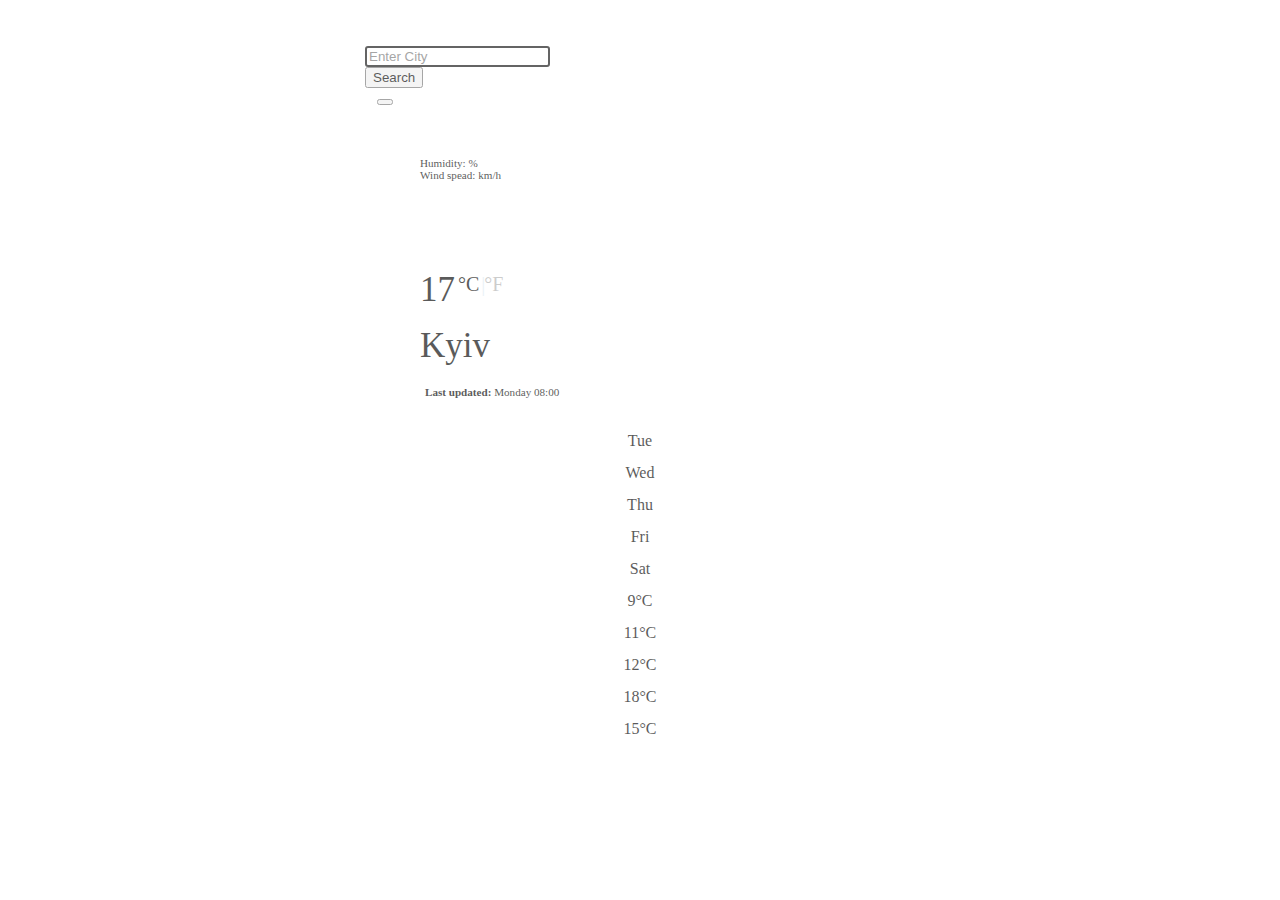
==== index.html @ 40a71dbb "video background" ====
<!DOCTYPE html>
<html lang="en">
  <head>
    <meta charset="UTF-8" />
    <meta http-equiv="X-UA-Compatible" content="IE=edge" />
    <meta name="viewport" content="width=device-width, initial-scale=1.0" />
    <title>Weather app</title>
    <script src="https://unpkg.com/axios@1.1.2/dist/axios.min.js"></script>
    <link
      href="https://cdn.jsdelivr.net/npm/bootstrap@5.3.0-alpha3/dist/css/bootstrap.min.css"
      rel="stylesheet"
      integrity="sha384-KK94CHFLLe+nY2dmCWGMq91rCGa5gtU4mk92HdvYe+M/SXH301p5ILy+dN9+nJOZ"
      crossorigin="anonymous"
    />
    <script
      src="https://kit.fontawesome.com/f24bd2d952.js"
      crossorigin="anonymous"
    ></script>
    <link rel="stylesheet" href="styles.css" />
    <script src="https://unpkg.com/axios@1.1.2/dist/axios.min.js"></script>
  </head>
  <body>

<video autoplay muted loop id="myVideo">
  <source src="images/video2.mp4" type="video/mp4">
</video>

    <div class="border-frame">
      <div class="container">
        <form id="search-city">
          <div class="row">
            <div class="col-1"></div>
            <div class="col-7">
              <input
                type="search"
                class="form-control shadow-sm"
                id="city-input"
                autofocus="on"
                placeholder="Enter City"
              />
            </div>
            <div class="col-2">
              <input
                type="submit"
                class="btn btn-primary shadow-sm"
                value="Search"
              />
            </div>
            <div class="col-1 location-sign">
              <button id="get-position" class="btn btn-outline-primary">
                <i class="fa-solid fa-location-arrow"></i>
              </button>
            </div>
          </div>
        </form>
        <!-- // -->
       

        <!-- // -->
        <div class="row align-items-center">
          <div class="col-6">
            <ul>
              <small
                ><small>
                  <li>Humidity: <span id="humidity"></span></span>%</li>
                  <li>Wind spead: <span id="wind"></span></span> km/h</li>
                  
                  <li> <span id="weather-description"></span></li>
                </small>
              </small>
              <li>
                <div class="d-flex temperature-value">
                  <div class="heaven-icon">
                    <img src="https://shecodes-assets.s3.amazonaws.com/api/weather/icons/broken-clouds-night.png" alt="" id="heaven-icon" >
                    <!-- <i class="fa-solid fa-sun"></i> -->
                  </div>
                  <div class="units">
                    <span id="temperature-value">17</span><a
                      href="#"
                      id="grad-C"
                      class = "active"
                    > °C</a
                    ><span id="separator">|</span>
                    <a href="#" id="grad-F" class = "inactive">°F</a>
                  </div>
                </div>
              </li>
            </ul>
          </div>

          <div class="col-6">
            <ul>
              <li>
                <div class="current-location">
                  <!-- <i class="fa-solid fa-location-dot"></i> -->
                  <span class="city-name" id="city-name"> Kyiv </span>
                </div>
              </li>
              <li></li>
              <li></li>
            </ul>
          </div>
        </div>


 <div class="row align-items-center">
          <div class="col-12">
            <small>
              <small>
                <span id="last-updated">Last updated: </span>
                <span id="last-updated-time">
                  <span id="day-of-week">Monday </span>
                  <span id="current-time">08:00</span>
                </span>
              </small>
            </small>
          </div>
        </div>








        <div >
          <div class="row last-five-days mt-3 mb-1 border-dark border-top">
            <!-- 1st auxilary column -->
            <div class="col-1"></div>
            <div class="col-10">
              <div class="row row-cols-5 text-forecast first-line">
                <div class="col">Tue</div>
                <div class="col">Wed</div>
                <div class="col">Thu</div>
                <div class="col">Fri</div>
                <div class="col">Sat</div>
              </div>

              <div class="row row-cols-5 text-forecast">
                <div class="col">9°C</div>
                <div class="col">11°C</div>
                <div class="col">12°C</div>
                <div class="col">18°C</div>
                <div class="col">15°C</div>
              </div>

              <div class="row row-cols-5 weather-icon">
                <div class="col">
                  <i class="fa-solid fa-cloud-sun-rain"></i>
                </div>
                <div class="col"><i class="fa-solid fa-sun"></i></div>
                <div class="col"><i class="fa-solid fa-cloud-sun"></i></div>
                <div class="col">
                  <i class="fa-solid fa-cloud-sun-rain"></i>
                </div>
                <div class="col"><i class="fa-solid fa-sun"></i></div>
              </div>
            </div>
          </div>

          <!-- div container    -->
        </div>
        <!-- div border frame    -->
      </div>
      <script src="script.js"></script>
    </div>
    <div class="submitRepo">
      <a
        href="https://github.com/Olena-Ya/sheCodesPlus.git"
        id="submitRepo"
        target="_blank"
        rel="noreferrer"
        >Coded by</a
      >
      Olena Yakovlieva
    </div>
  </body>
</html>
---- styles.css ----
#myVideo {
  position: fixed;
  right: 0;
  bottom: 0;
  min-width: 100%;
  min-height: 100%;
}

li {
  list-style: none;
  padding-left: 15px;
}

.col-12 {
  padding-left: 60px;
}
.border-frame {
  position: relative;
  top: 5px;
  border: 1px solid white;
  border-radius: 10px;
  max-width: 550px;
  margin: 20px auto 5px;
  padding: 20px;
  background-color: white;
  opacity: 65%;
}

.heaven-icon {
  font-size: 45px;
  margin-left: -25px;
}
.units {
  padding-top: 25px;
  padding-left: -15px;
}
.icon {
  line-height: 4;
  padding-bottom: 20px;
}
#temperature-value {
  font-size: 35px;
  /* padding-top: 35px; */
}
.city-name {
  font-size: 35px;
  /* padding-left: 25px; */
  text-align: center;
}
.fa-location-dot {
  position: relative;
  top: -22px;
}

.weather-icon {
  line-height: 3;
  font-size: 25px;
}
.text-forecast {
  padding: 10px auto;
  line-height: 2;
}
.last-five-days {
  text-align: center;
}

.current-location {
  padding: auto auto;
  word-wrap: break-word;
}
form {
  padding-bottom: 35px;
}

body {
  /* background: url(images/mal.jpg) no-repeat center center fixed; */
  /* background: url(images/video.mp4) no-repeat center center fixed;
  -webkit-background-size: cover;
  -moz-background-size: cover;
  -o-background-size: cover;
  background-size: cover;
  opacity: 80%; */
}

.first-line {
  padding-top: 25px;
}
#separator {
  position: relative;
  font-size: 20px;
  top: -10px;
}
#grad-C,
#grad-F {
  position: relative;
  font-size: 20px;
  top: -10px;
  text-decoration: none;

  position: relative;
  right: 2px;
}

#grad-F {
  left: -5px;
}

.active {
  text-decoration: none;
  cursor: default;
  color: black;
}
.active:hover {
  text-decoration: none;
}

.inactive {
  color: black;
  opacity: 30%;
}

#separator {
  color: #deebf2;
}
#city-input {
  margin-left: 0;
}

.submitRepo {
  /* position: relative; */
  top: 2px;
  text-align: left;
  color: white;
  font-size: small;
  max-width: 550px;
  margin: 2px auto;
  padding-left: 15px;
}

#submitRepo {
  text-decoration: none;
  color: white;
}

#current-time #day-of-week {
  /* margin: 0 auto; */
  padding-left: 30px;
}

#last-updated {
  font-weight: bold;
}

.location-sign {
  margin-left: 12px;
}
#weather-description {
  display: inline-block;
}

#weather-description:first-letter {
  text-transform: uppercase;
}
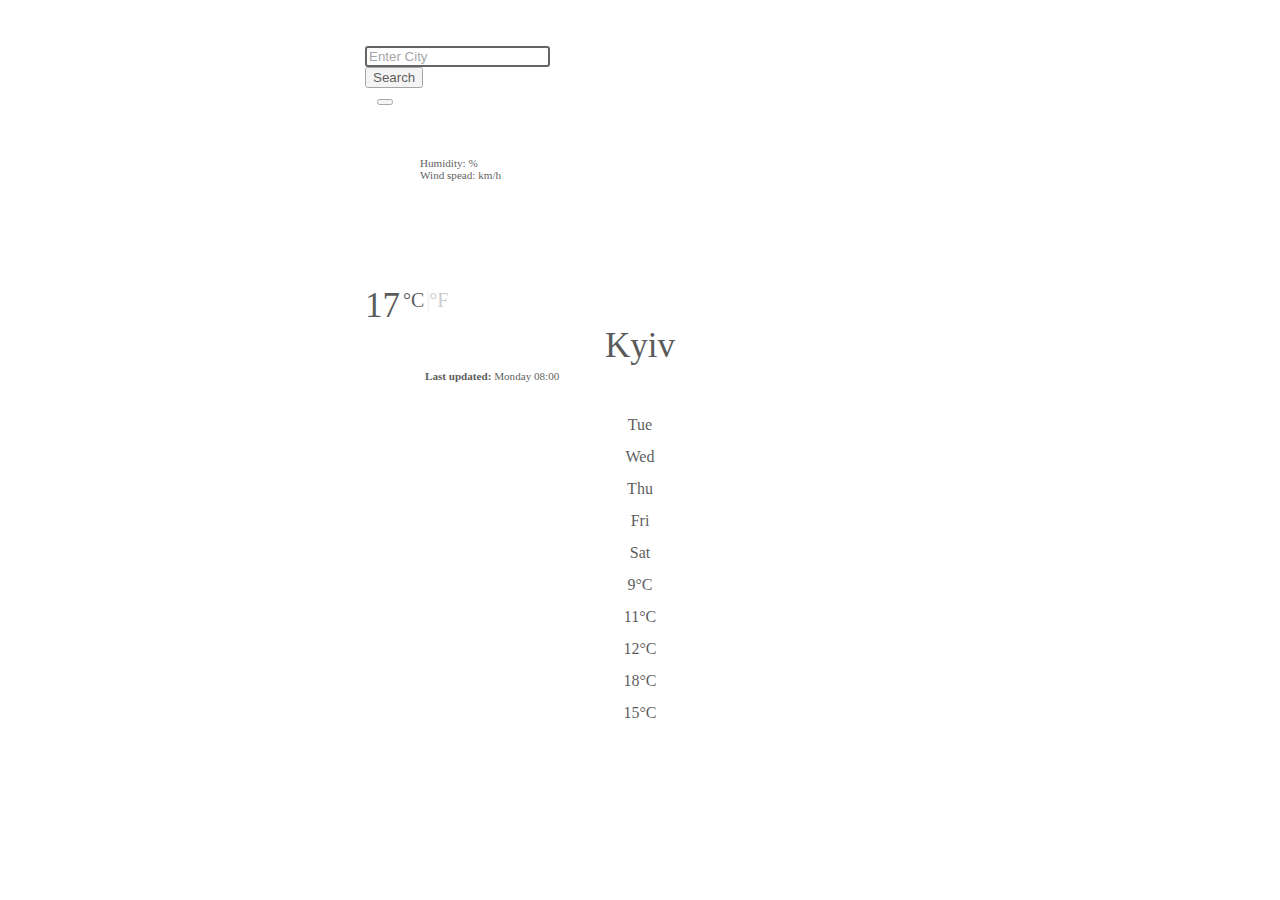
==== commit 234ebc74: "text align" ====
--- a/index.html
+++ b/index.html
@@ -20,10 +20,9 @@
     <script src="https://unpkg.com/axios@1.1.2/dist/axios.min.js"></script>
   </head>
   <body>
-
-<video autoplay muted loop id="myVideo">
-  <source src="images/video2.mp4" type="video/mp4">
-</video>
+    <video autoplay muted loop id="myVideo">
+      <source src="images/video2.mp4" type="video/mp4" />
+    </video>
 
     <div class="border-frame">
       <div class="container">
@@ -54,7 +53,6 @@
           </div>
         </form>
         <!-- // -->
-       
 
         <!-- // -->
         <div class="row align-items-center">
@@ -62,48 +60,46 @@
             <ul>
               <small
                 ><small>
-                  <li>Humidity: <span id="humidity"></span></span>%</li>
-                  <li>Wind spead: <span id="wind"></span></span> km/h</li>
-                  
-                  <li> <span id="weather-description"></span></li>
+                  <li>Humidity: <span id="humidity"></span>%</li>
+                  <li>Wind spead: <span id="wind"></span> km/h</li>
+                  <li><span id="weather-description"></span></li>
                 </small>
               </small>
-              <li>
-                <div class="d-flex temperature-value">
-                  <div class="heaven-icon">
-                    <img src="https://shecodes-assets.s3.amazonaws.com/api/weather/icons/broken-clouds-night.png" alt="" id="heaven-icon" >
-                    <!-- <i class="fa-solid fa-sun"></i> -->
-                  </div>
-                  <div class="units">
-                    <span id="temperature-value">17</span><a
-                      href="#"
-                      id="grad-C"
-                      class = "active"
-                    > °C</a
-                    ><span id="separator">|</span>
-                    <a href="#" id="grad-F" class = "inactive">°F</a>
-                  </div>
-                </div>
-              </li>
             </ul>
           </div>
 
+          <div class="col-6"></div>
+        </div>
+
+        <!-- //test -->
+        <div class="row align-items-center">
           <div class="col-6">
-            <ul>
-              <li>
-                <div class="current-location">
-                  <!-- <i class="fa-solid fa-location-dot"></i> -->
-                  <span class="city-name" id="city-name"> Kyiv </span>
-                </div>
-              </li>
-              <li></li>
-              <li></li>
-            </ul>
+            <div class="d-flex temperature-value">
+              <div class="heaven-icon">
+                <img
+                  src="https://shecodes-assets.s3.amazonaws.com/api/weather/icons/broken-clouds-night.png"
+                  alt=""
+                  id="heaven-icon"
+                />
+              </div>
+              <div class="units">
+                <span id="temperature-value">17</span
+                ><a href="#" id="grad-C" class="active"> °C</a
+                ><span id="separator">|</span>
+                <a href="#" id="grad-F" class="inactive">°F</a>
+              </div>
+            </div>
+          </div>
+          <div class="col-6">
+            <div class="current-location">
+              <span class="city-name" id="city-name"> Kyiv </span>
+            </div>
           </div>
         </div>
 
+        <!-- //test -->
 
- <div class="row align-items-center">
+        <div class="row align-items-center">
           <div class="col-12">
             <small>
               <small>
@@ -117,14 +113,7 @@
           </div>
         </div>
 
-
-
-
-
-
-
-
-        <div >
+        <div>
           <div class="row last-five-days mt-3 mb-1 border-dark border-top">
             <!-- 1st auxilary column -->
             <div class="col-1"></div>
--- a/styles.css
+++ b/styles.css
@@ -28,7 +28,7 @@
 
 .heaven-icon {
   font-size: 45px;
-  margin-left: -25px;
+  margin: auto auto;
 }
 .units {
   padding-top: 25px;
@@ -40,12 +40,13 @@
 }
 #temperature-value {
   font-size: 35px;
-  /* padding-top: 35px; */
 }
+
 .city-name {
   font-size: 35px;
   /* padding-left: 25px; */
-  text-align: center;
+  /* text-align: center; */
+  margin: auto auto;
 }
 .fa-location-dot {
   position: relative;
@@ -67,6 +68,7 @@
 .current-location {
   padding: auto auto;
   word-wrap: break-word;
+  text-align: center;
 }
 form {
   padding-bottom: 35px;
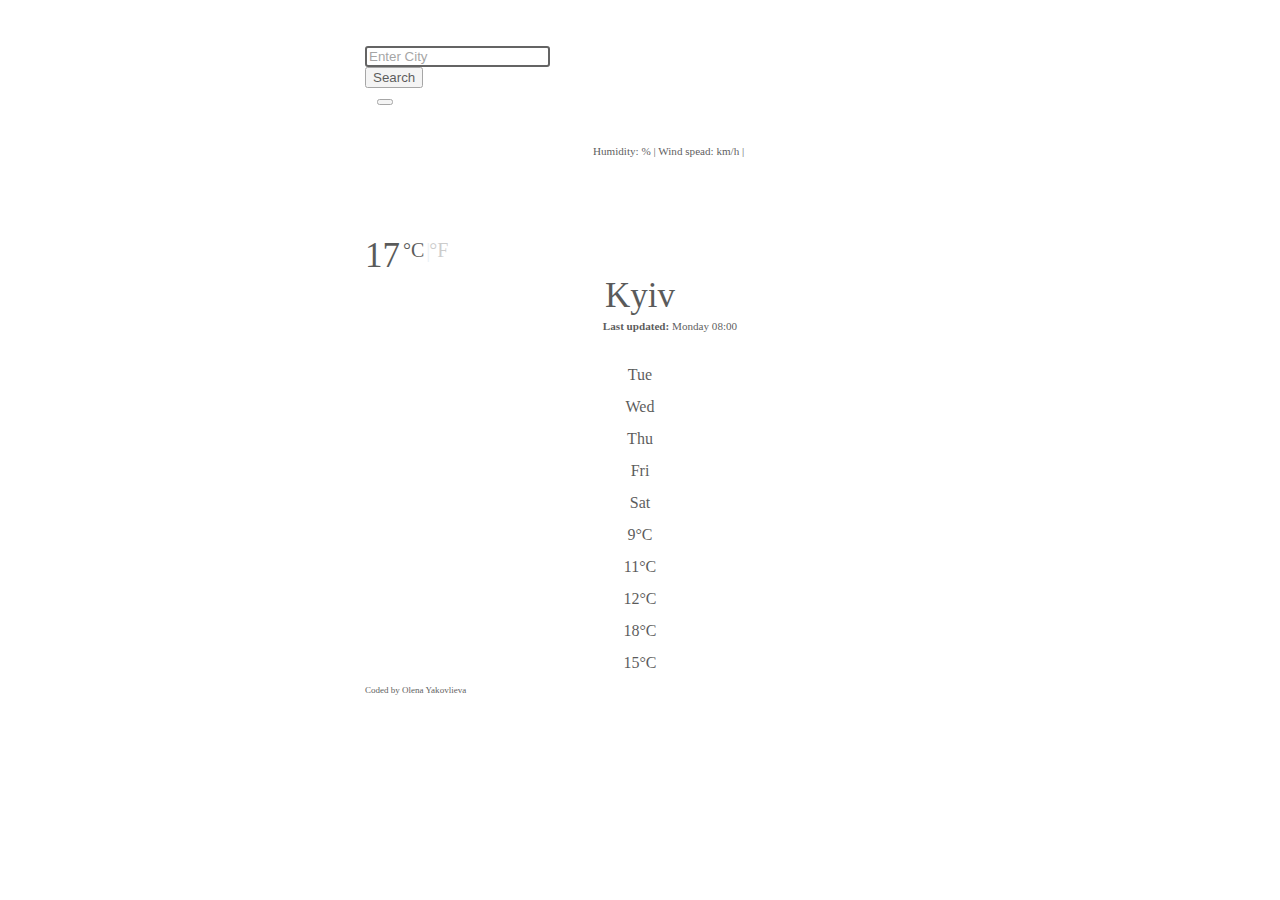
==== commit 808e4162: "coded by fix" ====
--- a/index.html
+++ b/index.html
@@ -56,16 +56,16 @@
 
         <!-- // -->
         <div class="row align-items-center">
-          <div class="col-6">
-            <ul>
+          <div class="col-12">
+            <div class="text-wrap">
               <small
                 ><small>
-                  <li>Humidity: <span id="humidity"></span>%</li>
-                  <li>Wind spead: <span id="wind"></span> km/h</li>
-                  <li><span id="weather-description"></span></li>
+                  <span>Humidity: <span id="humidity"></span>%</span> |
+                  <span>Wind spead: <span id="wind"></span> km/h</span> |
+                  <span><span id="weather-description"></span></span>
                 </small>
               </small>
-            </ul>
+            </div>
           </div>
 
           <div class="col-6"></div>
@@ -101,15 +101,17 @@
 
         <div class="row align-items-center">
           <div class="col-12">
-            <small>
+            <div class="text-wrap">
               <small>
-                <span id="last-updated">Last updated: </span>
-                <span id="last-updated-time">
-                  <span id="day-of-week">Monday </span>
-                  <span id="current-time">08:00</span>
-                </span>
+                <small>
+                  <span id="last-updated">Last updated: </span>
+                  <span id="last-updated-time">
+                    <span id="day-of-week">Monday </span>
+                    <span id="current-time">08:00</span>
+                  </span>
+                </small>
               </small>
-            </small>
+            </div>
           </div>
         </div>
 
@@ -147,22 +149,25 @@
               </div>
             </div>
           </div>
-
-          <!-- div container    -->
         </div>
-        <!-- div border frame    -->
+        <div class="submitRepo">
+          <small>
+            <small>
+              <a
+                href="https://github.com/Olena-Ya/sheCodesPlus.git"
+                id="submitRepo"
+                target="_blank"
+                rel="noreferrer"
+                >Coded by</a
+              >
+              Olena Yakovlieva
+            </small>
+          </small>
+        </div>
+        <!-- div container    -->
       </div>
-      <script src="script.js"></script>
+      <!-- div border frame    -->
     </div>
-    <div class="submitRepo">
-      <a
-        href="https://github.com/Olena-Ya/sheCodesPlus.git"
-        id="submitRepo"
-        target="_blank"
-        rel="noreferrer"
-        >Coded by</a
-      >
-      Olena Yakovlieva
-    </div>
+    <script src="script.js"></script>
   </body>
 </html>
--- a/styles.css
+++ b/styles.css
@@ -13,6 +13,10 @@
 
 .col-12 {
   padding-left: 60px;
+  margin: auto auto;
+}
+.text-wrap {
+  text-align: center;
 }
 .border-frame {
   position: relative;
@@ -22,6 +26,7 @@
   max-width: 550px;
   margin: 20px auto 5px;
   padding: 20px;
+  padding-bottom: 4px;
   background-color: white;
   opacity: 65%;
 }
@@ -131,17 +136,17 @@
 .submitRepo {
   /* position: relative; */
   top: 2px;
+
   text-align: left;
-  color: white;
+  color: black;
   font-size: small;
   max-width: 550px;
   margin: 2px auto;
-  padding-left: 15px;
 }
 
 #submitRepo {
   text-decoration: none;
-  color: white;
+  color: black;
 }
 
 #current-time #day-of-week {
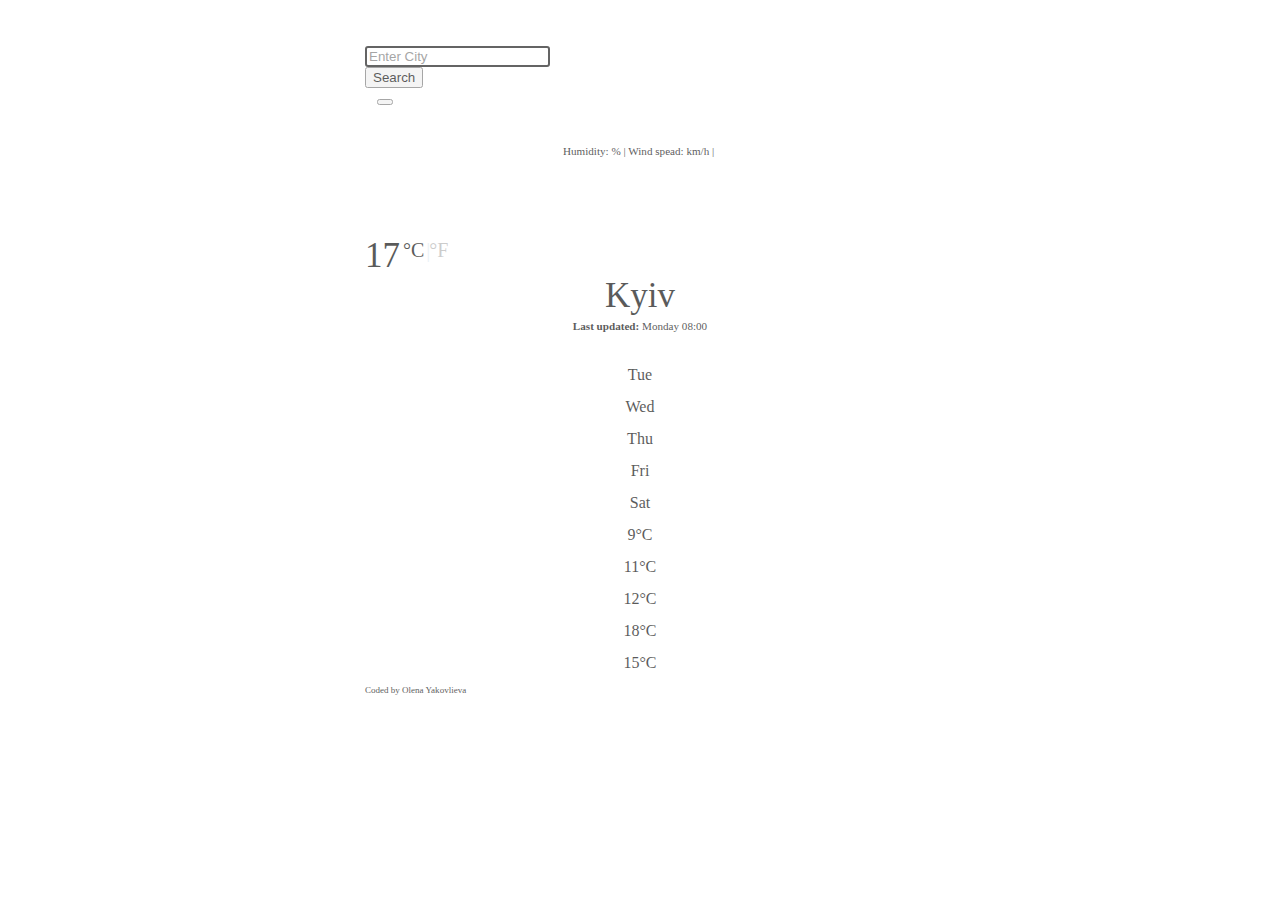
==== commit 5b092b06: "repo link changed to right one" ====
--- a/index.html
+++ b/index.html
@@ -154,7 +154,7 @@
           <small>
             <small>
               <a
-                href="https://github.com/Olena-Ya/sheCodesPlus.git"
+                href=" https://github.com/Olena-Ya/Project-SheCode-Plus.git"
                 id="submitRepo"
                 target="_blank"
                 rel="noreferrer"
--- a/styles.css
+++ b/styles.css
@@ -12,7 +12,7 @@
 }
 
 .col-12 {
-  padding-left: 60px;
+  /* padding-left: 60px; */
   margin: auto auto;
 }
 .text-wrap {
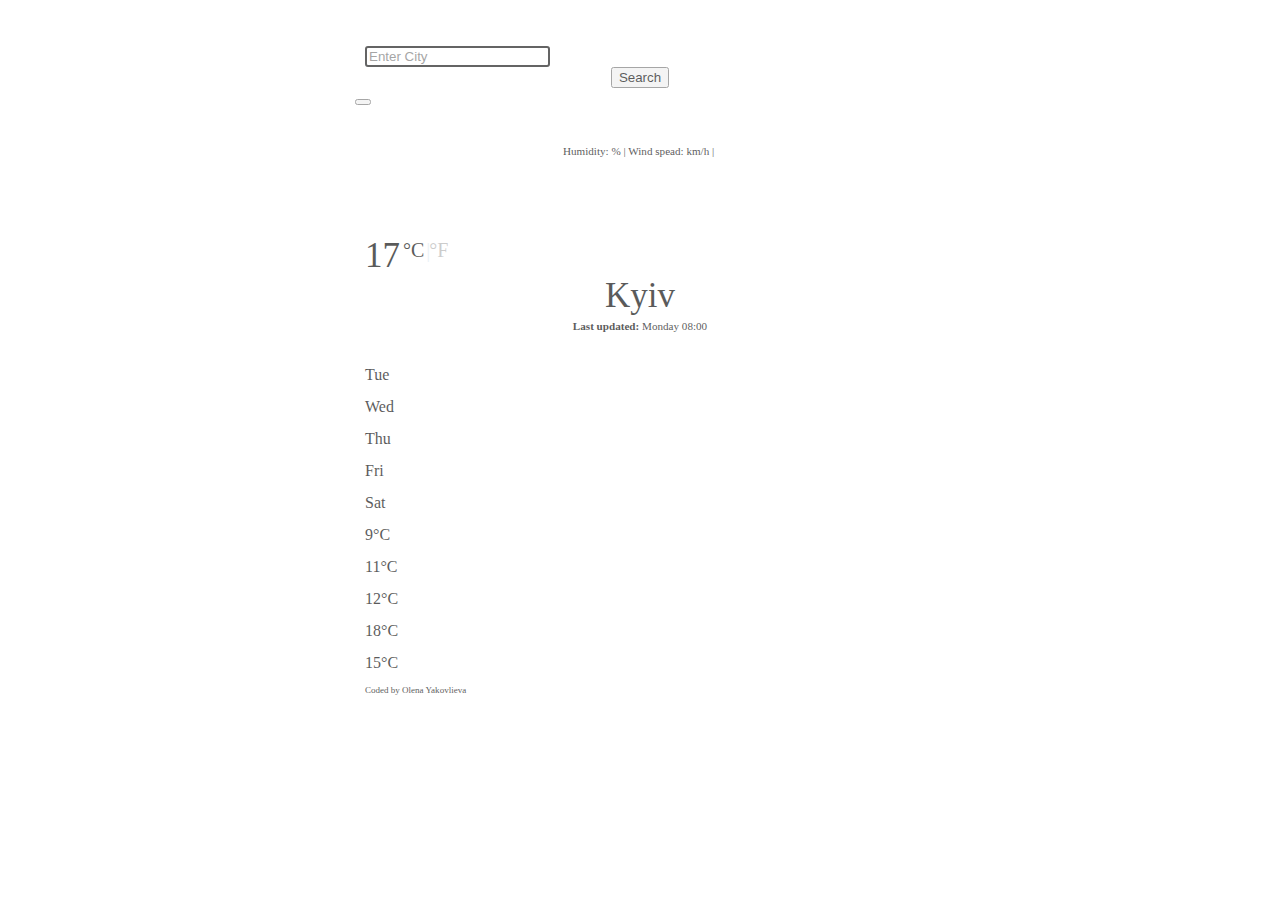
==== commit b81bf099: "search button align" ====
--- a/index.html
+++ b/index.html
@@ -38,12 +38,14 @@
                 placeholder="Enter City"
               />
             </div>
-            <div class="col-2">
-              <input
-                type="submit"
-                class="btn btn-primary shadow-sm"
-                value="Search"
-              />
+            <div class="col-3">
+              <div class="center">
+                <input
+                  type="submit"
+                  class="btn btn-primary shadow-sm"
+                  value="Search"
+                />
+              </div>
             </div>
             <div class="col-1 location-sign">
               <button id="get-position" class="btn btn-outline-primary">
@@ -52,7 +54,6 @@
             </div>
           </div>
         </form>
-        <!-- // -->
 
         <!-- // -->
         <div class="row align-items-center">
--- a/styles.css
+++ b/styles.css
@@ -65,9 +65,6 @@
 .text-forecast {
   padding: 10px auto;
   line-height: 2;
-}
-.last-five-days {
-  text-align: center;
 }
 
 .current-location {
@@ -158,9 +155,11 @@
   font-weight: bold;
 }
 
-.location-sign {
-  margin-left: 12px;
+#get-position {
+  position: relative;
+  left: -10px;
 }
+
 #weather-description {
   display: inline-block;
 }
@@ -168,3 +167,11 @@
 #weather-description:first-letter {
   text-transform: uppercase;
 }
+
+.last-five-days .center {
+  text-align: center;
+}
+
+.center {
+  text-align: center;
+}
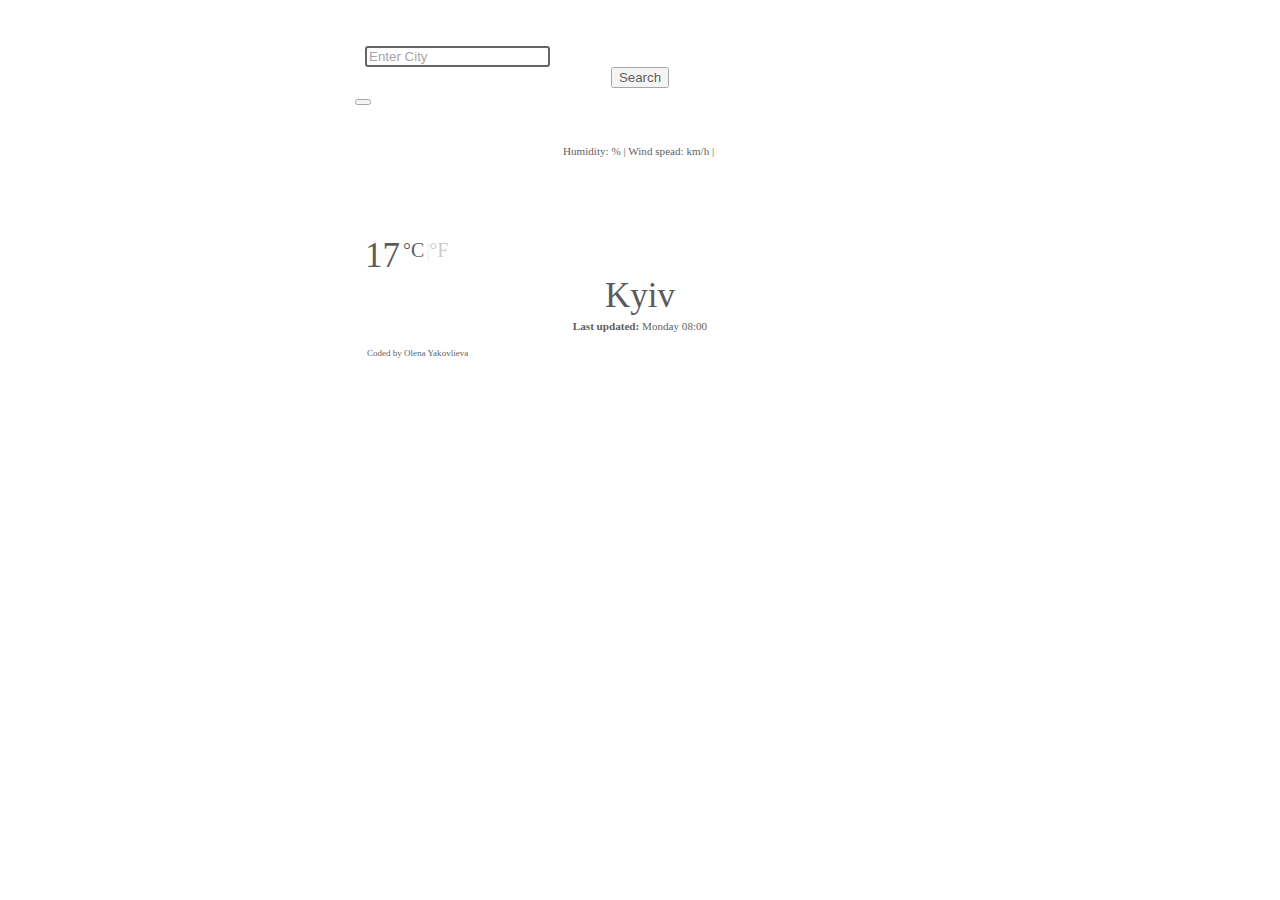
==== commit 49563964: "forecast" ====
--- a/index.html
+++ b/index.html
@@ -119,36 +119,9 @@
         <div>
           <div class="row last-five-days mt-3 mb-1 border-dark border-top">
             <!-- 1st auxilary column -->
-            <div class="col-1"></div>
-            <div class="col-10">
-              <div class="row row-cols-5 text-forecast first-line">
-                <div class="col">Tue</div>
-                <div class="col">Wed</div>
-                <div class="col">Thu</div>
-                <div class="col">Fri</div>
-                <div class="col">Sat</div>
-              </div>
+            <!-- <div class="col-1"></div> -->
 
-              <div class="row row-cols-5 text-forecast">
-                <div class="col">9°C</div>
-                <div class="col">11°C</div>
-                <div class="col">12°C</div>
-                <div class="col">18°C</div>
-                <div class="col">15°C</div>
-              </div>
-
-              <div class="row row-cols-5 weather-icon">
-                <div class="col">
-                  <i class="fa-solid fa-cloud-sun-rain"></i>
-                </div>
-                <div class="col"><i class="fa-solid fa-sun"></i></div>
-                <div class="col"><i class="fa-solid fa-cloud-sun"></i></div>
-                <div class="col">
-                  <i class="fa-solid fa-cloud-sun-rain"></i>
-                </div>
-                <div class="col"><i class="fa-solid fa-sun"></i></div>
-              </div>
-            </div>
+            <div id="forecast"></div>
           </div>
         </div>
         <div class="submitRepo">
--- a/styles.css
+++ b/styles.css
@@ -131,14 +131,11 @@
 }
 
 .submitRepo {
-  /* position: relative; */
-  top: 2px;
-
   text-align: left;
   color: black;
   font-size: small;
   max-width: 550px;
-  margin: 2px auto;
+  margin: 10px 2px auto;
 }
 
 #submitRepo {
@@ -175,3 +172,20 @@
 .center {
   text-align: center;
 }
+
+.min {
+  color: black;
+  opacity: 30%;
+}
+.col {
+  text-align: center;
+  padding-top: 25px;
+}
+
+#forecast {
+  text-align: center;
+}
+
+.min .max {
+  font-size: 12px;
+}
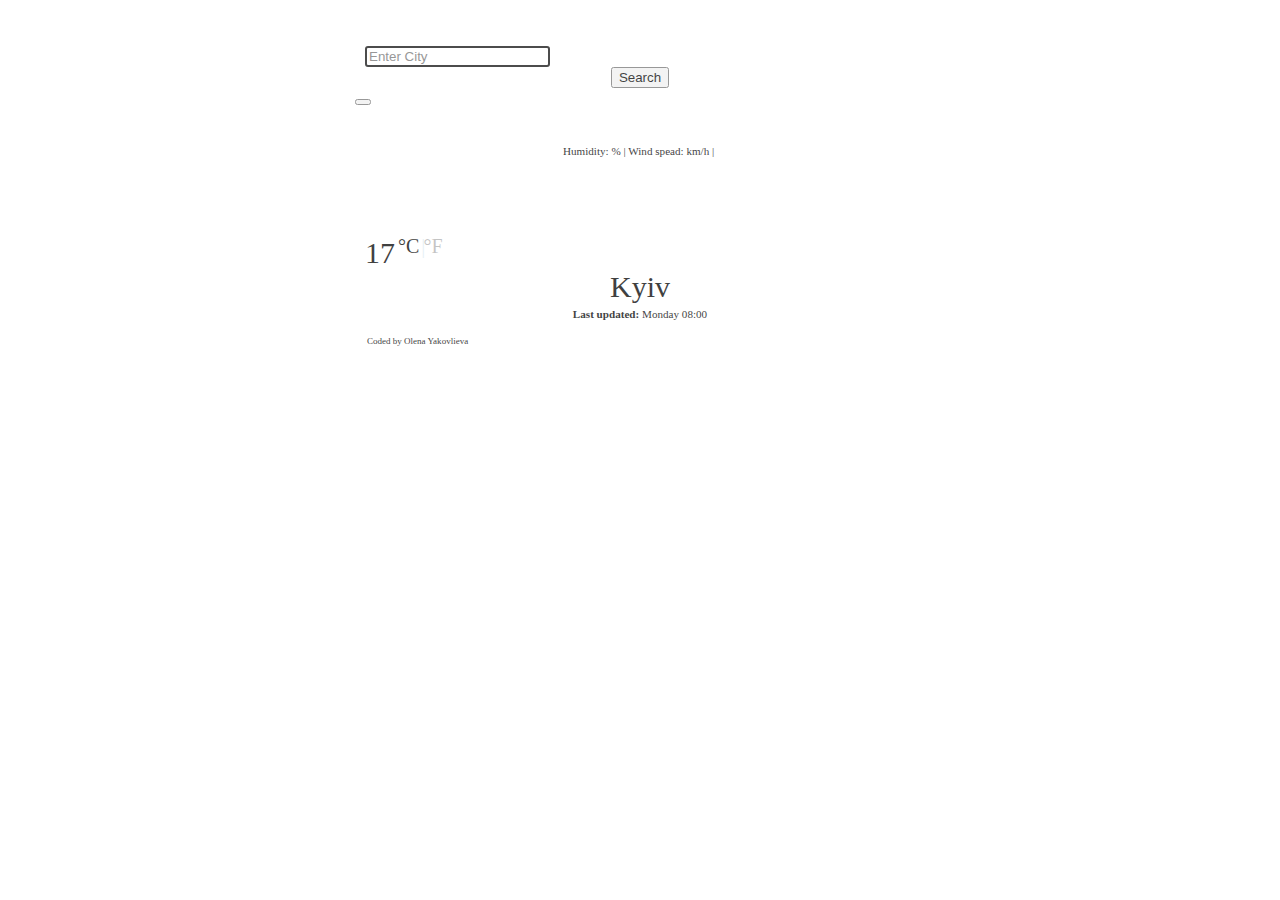
==== commit 0bf3a73a: "time related video background" ====
--- a/index.html
+++ b/index.html
@@ -21,7 +21,7 @@
   </head>
   <body>
     <video autoplay muted loop id="myVideo">
-      <source src="images/video2.mp4" type="video/mp4" />
+      <source src="" type="video/mp4" />
     </video>
 
     <div class="border-frame">
--- a/styles.css
+++ b/styles.css
@@ -28,7 +28,7 @@
   padding: 20px;
   padding-bottom: 4px;
   background-color: white;
-  opacity: 65%;
+  opacity: 75%;
 }
 
 .heaven-icon {
@@ -38,17 +38,18 @@
 .units {
   padding-top: 25px;
   padding-left: -15px;
+  font-size: 13px;
 }
 .icon {
   line-height: 4;
   padding-bottom: 20px;
 }
 #temperature-value {
-  font-size: 35px;
+  font-size: 30px;
 }
 
 .city-name {
-  font-size: 35px;
+  font-size: 30px;
   /* padding-left: 25px; */
   /* text-align: center; */
   margin: auto auto;
@@ -64,7 +65,7 @@
 }
 .text-forecast {
   padding: 10px auto;
-  line-height: 2;
+  line-height: 13px;
 }
 
 .current-location {
@@ -74,16 +75,6 @@
 }
 form {
   padding-bottom: 35px;
-}
-
-body {
-  /* background: url(images/mal.jpg) no-repeat center center fixed; */
-  /* background: url(images/video.mp4) no-repeat center center fixed;
-  -webkit-background-size: cover;
-  -moz-background-size: cover;
-  -o-background-size: cover;
-  background-size: cover;
-  opacity: 80%; */
 }
 
 .first-line {
@@ -186,6 +177,6 @@
   text-align: center;
 }
 
-.min .max {
+.center {
   font-size: 12px;
 }
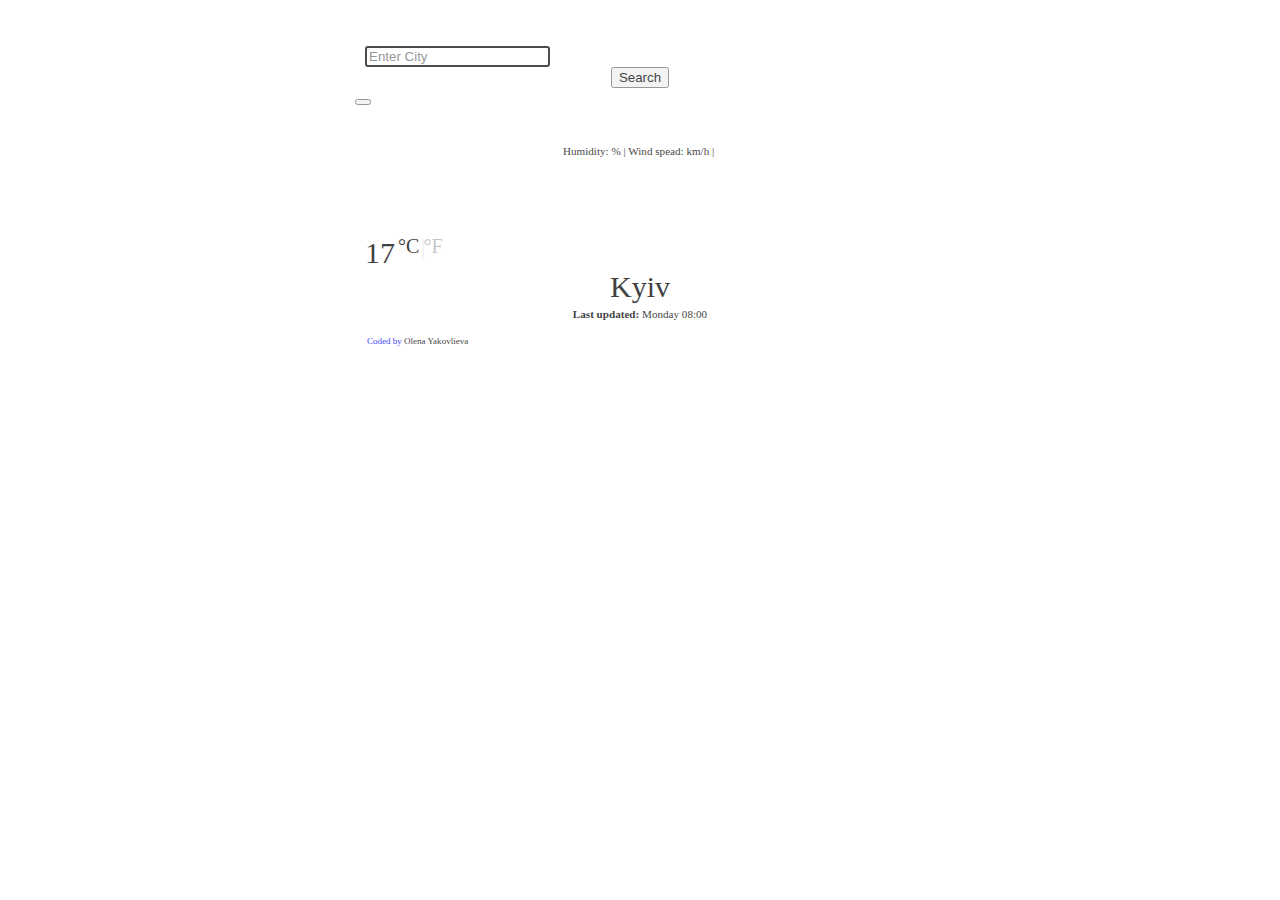
==== commit 7dad6afc: "bug with month" ====
--- a/index.html
+++ b/index.html
@@ -132,6 +132,7 @@
                 id="submitRepo"
                 target="_blank"
                 rel="noreferrer"
+                class="coded-by"
                 >Coded by</a
               >
               Olena Yakovlieva
--- a/styles.css
+++ b/styles.css
@@ -129,6 +129,10 @@
   margin: 10px 2px auto;
 }
 
+.coded-by {
+  color: blue !important;
+}
+
 #submitRepo {
   text-decoration: none;
   color: black;
